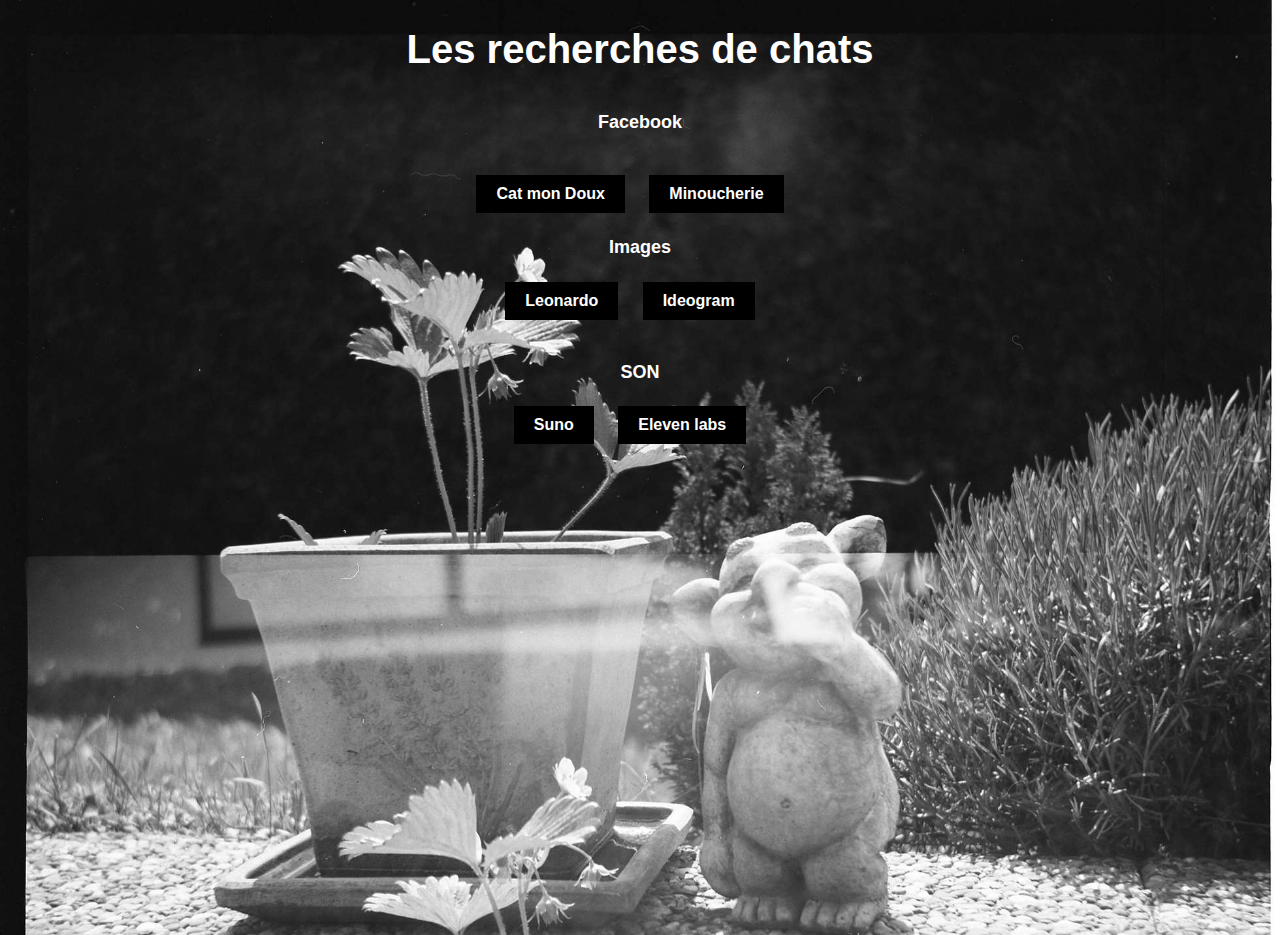
==== chat.html @ b5559a8e "Create chat.html" ====
<!DOCTYPE html>
<html lang="fr">
<head>
  <meta charset="UTF-8">
  <meta name="viewport" content="width=device-width, initial-scale=1.0">
  <title>CHATONS</title>

 <link rel="stylesheet" type="text/css" href="styles.css">

</head>
<body>
 <h1>Les recherches de chats</h1>
 <div class="container">
<h4> Facebook <br> </h4>
<ul class="links">
    <br>

 <li><a href="https://www.facebook.com/CatMonDoux.adoption.chat" target="_blank">Cat mon Doux</a></li>
           <li><a href="https://www.facebook.com/laminoucherie" target="_blank" >Minoucherie</a></li>
</ul>
   
  <h4> Images <br> </h4>
    
  
<ul class="links">
 <li><a href="https://app.leonardo.ai/">Leonardo</a></li>
  <li><a href="https://ideogram.ai/login">Ideogram</a></li>
  <br>  <br>
  
 

</ul>

  <h4> SON <br> </h4>
    
  
<ul class="links">
 <li><a href="https://suno.com/">Suno</a></li>
  <li><a href="https://elevenlabs.io/app/sign-in">Eleven labs</a></li>
  <br>  <br>
  
 

</ul>


  
</body>
</html>
---- styles.css ----
body {
      font-family: Arial, sans-serif;
         color: #ffffff
      margin: 0;
      padding: 0;
      background-image: url('https://ddschutz.github.io/HOME/lomo120-lubitel-003.jpg'); /* Remplacez par votre image de fond */
      background-size: cover;
      background-position: top-center;
      height: 100vh
    }
   .container {
      max-width: 800px;
      margin: 40px auto;
      text-align: center;
    }
   .links {
      list-style: none;
      padding: 0;
      margin: 0;
    }
   .links li {
      display: inline-block;
      margin-right: 20px;
      font-weight: bold;
      color: #ffffff;
        background-color: #000000; /* Couleur de fond noir */
    padding: 10px; /* Ajoute un espace autour du texte */
    }
   .links a {
      text-decoration: none;
     font-weight: bold;
      color: #ffffff;
      transition: color 0.2s ease;
               background-color: #000000; /* Couleur de fond noir */
    padding: 10px; /* Ajoute un espace autour du texte */
    }
   .links a:hover {
      color: #ff2d00;
      font-weight: bold;
    }
   .search {
      width: 50%;
      padding: 10px;
      font-size: 18px;
     margin: 0 auto; /* ceci centre la barre de recherche horizontalement */
      border: none;
      border-radius: 5px;
      box-shadow: 0 0 10px rgba(0, 0, 0, 0.1);
    }
h1 {
  font-family: Comic, sans-serif;
  font-size: 40px;
  color: #ffffff!important;
  font-weight: bold;
  text-align: center;
}
    h4 { font-family: Arial, sans-serif;
  font-size: 18px;
          font-weight: bold;
  text-align: center;
          color: #ffffff;
    }

       .links li1 {
      display: inline-block;
      bottom: 10px;
    left: 20px;
      font-weight: lighter;
      color: #000000;
    }
  </style>
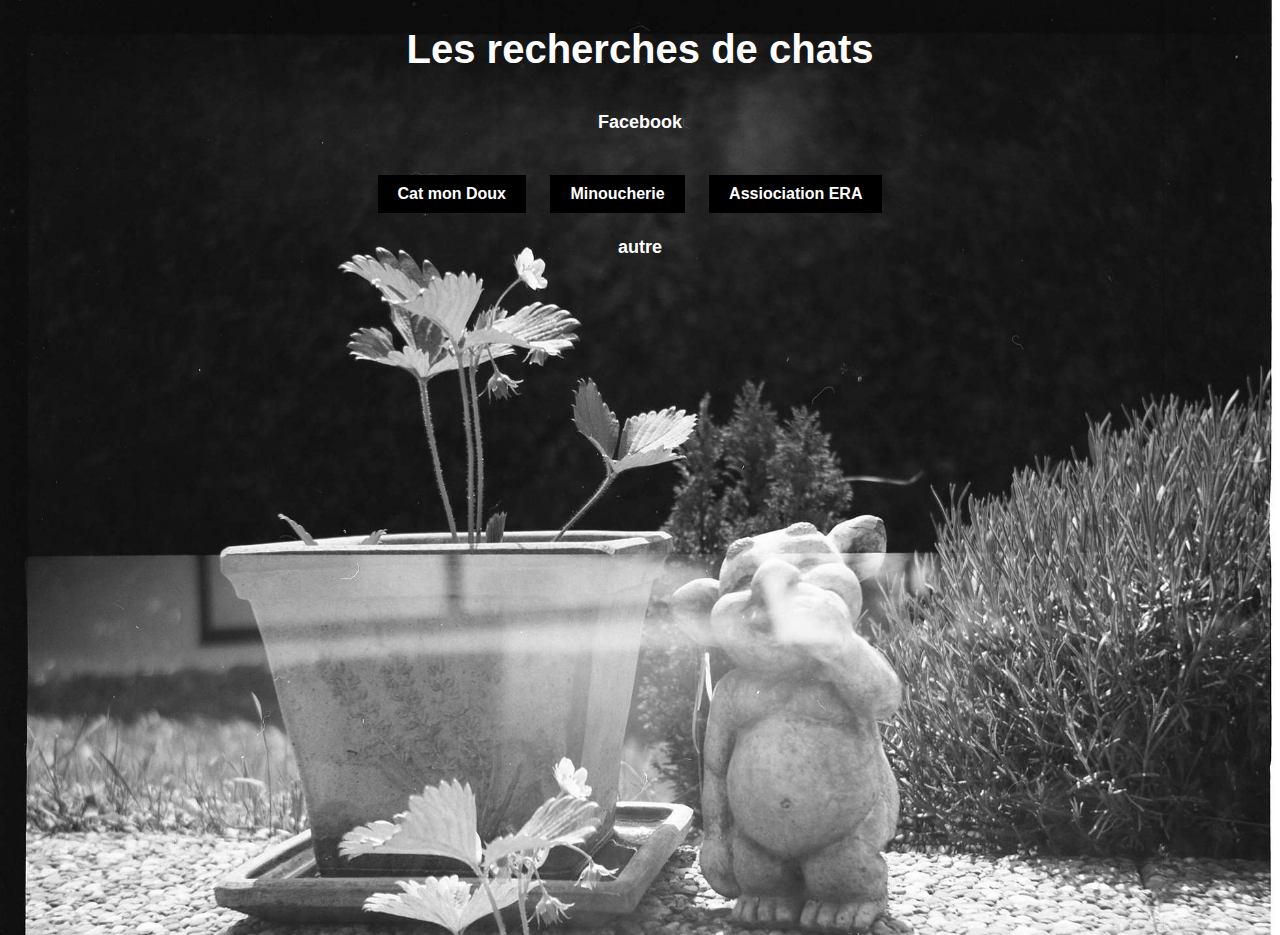
==== commit 17998ac4: "Update chat.html" ====
--- a/chat.html
+++ b/chat.html
@@ -18,31 +18,11 @@
 
  <li><a href="https://www.facebook.com/CatMonDoux.adoption.chat" target="_blank">Cat mon Doux</a></li>
            <li><a href="https://www.facebook.com/laminoucherie" target="_blank" >Minoucherie</a></li>
+  <li><a href="https://www.facebook.com/profile.php?id=61568246214220" target="_blank" >Assiociation ERA</a></li>
 </ul>
    
-  <h4> Images <br> </h4>
-    
+  <h4> autre <br> </h4>
   
-<ul class="links">
- <li><a href="https://app.leonardo.ai/">Leonardo</a></li>
-  <li><a href="https://ideogram.ai/login">Ideogram</a></li>
-  <br>  <br>
-  
- 
-
-</ul>
-
-  <h4> SON <br> </h4>
-    
-  
-<ul class="links">
- <li><a href="https://suno.com/">Suno</a></li>
-  <li><a href="https://elevenlabs.io/app/sign-in">Eleven labs</a></li>
-  <br>  <br>
-  
- 
-
-</ul>
 
 
   
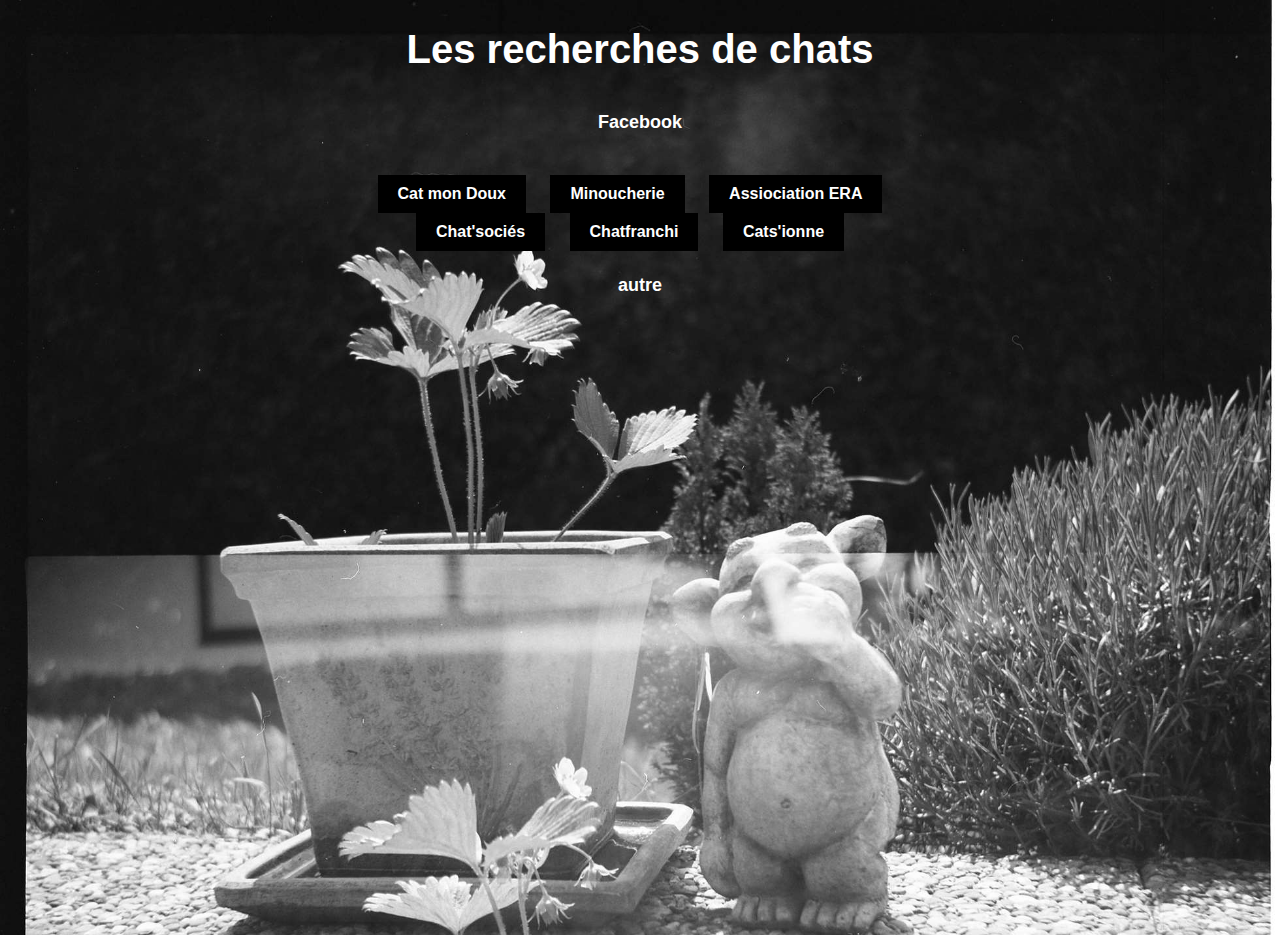
==== commit 32626f6b: "Update chat.html" ====
--- a/chat.html
+++ b/chat.html
@@ -19,6 +19,13 @@
  <li><a href="https://www.facebook.com/CatMonDoux.adoption.chat" target="_blank">Cat mon Doux</a></li>
            <li><a href="https://www.facebook.com/laminoucherie" target="_blank" >Minoucherie</a></li>
   <li><a href="https://www.facebook.com/profile.php?id=61568246214220" target="_blank" >Assiociation ERA</a></li>
+
+<br>
+  <li><a href="https://www.facebook.com/chatssocies" target="_blank" >Chat'sociés</a></li>
+ <li><a href="https://www.facebook.com/chatsfranchis67" target="_blank" >Chatfranchi</a></li>
+ <li><a href="https://www.facebook.com/profile.php?id=100089861650393" target="_blank" >Cats'ionne</a></li>
+
+  
 </ul>
    
   <h4> autre <br> </h4>
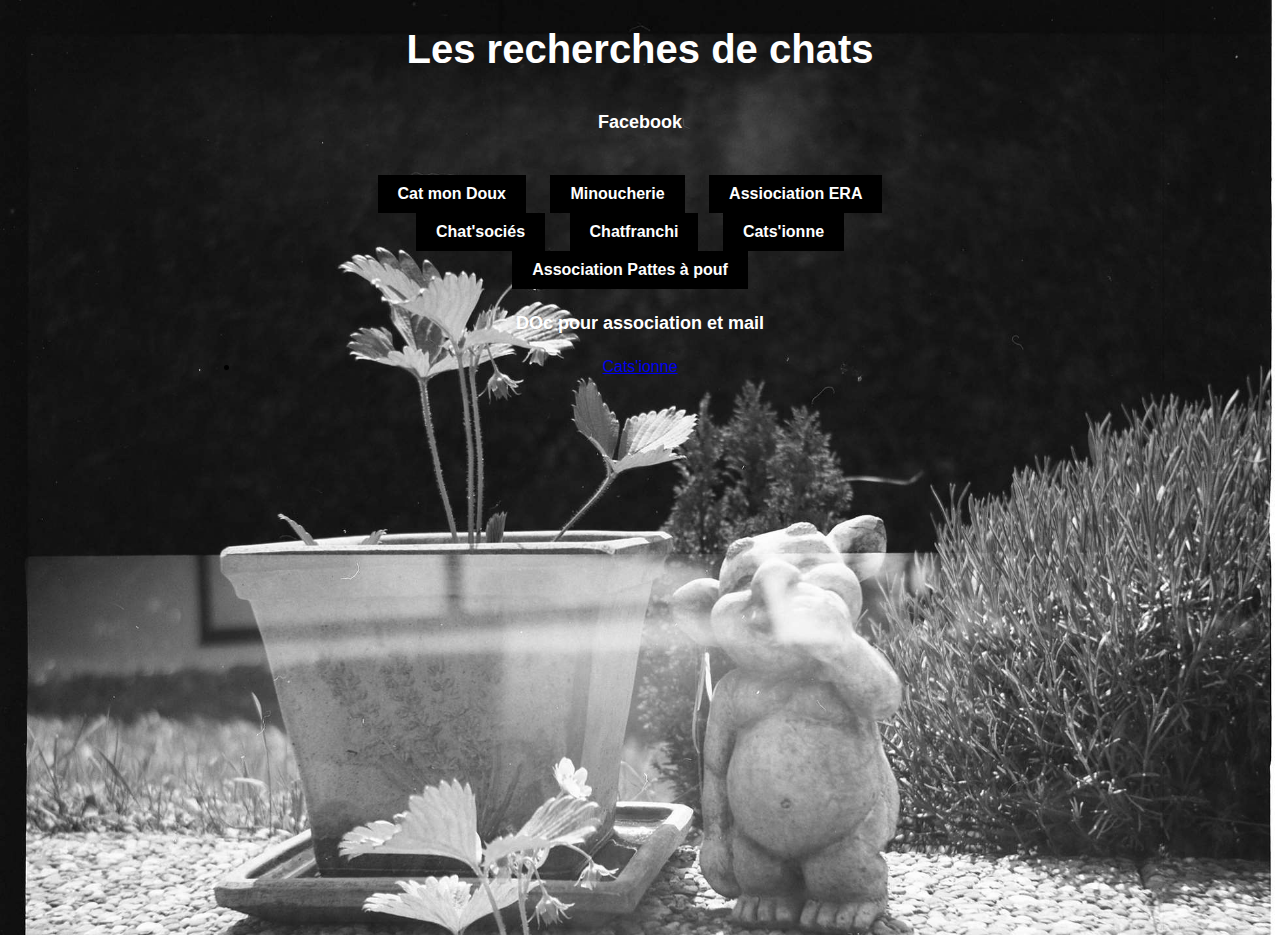
==== commit 0191aafc: "Update chat.html" ====
--- a/chat.html
+++ b/chat.html
@@ -16,22 +16,29 @@
 <ul class="links">
     <br>
 
- <li><a href="https://www.facebook.com/CatMonDoux.adoption.chat" target="_blank">Cat mon Doux</a></li>
-           <li><a href="https://www.facebook.com/laminoucherie" target="_blank" >Minoucherie</a></li>
-  <li><a href="https://www.facebook.com/profile.php?id=61568246214220" target="_blank" >Assiociation ERA</a></li>
+ <li><a href="https://www.facebook.com/CatMonDoux.adoption.chat" target="_blank">Cat mon Doux    </a></li>
+           <li><a href="https://www.facebook.com/laminoucherie" target="_blank" >Minoucherie    </a></li>
+  <li><a href="https://www.facebook.com/profile.php?id=61568246214220" target="_blank" >Assiociation ERA    </a></li>
 
 <br>
   <li><a href="https://www.facebook.com/chatssocies" target="_blank" >Chat'sociés</a></li>
  <li><a href="https://www.facebook.com/chatsfranchis67" target="_blank" >Chatfranchi</a></li>
  <li><a href="https://www.facebook.com/profile.php?id=100089861650393" target="_blank" >Cats'ionne</a></li>
 
+
+<br>
+  <li><a href="https://www.facebook.com/Associationpattesapouf?locale=fr_FR" target="_blank" >Association  Pattes à pouf</a></li>
+
+
   
 </ul>
    
-  <h4> autre <br> </h4>
-  
+  <h4> DOc pour association et mail<br> </h4>
 
 
+    <li><a href="https://docs.google.com/document/d/1kWMQiff352z1dOhbwdQ-fSMImS9pHbtOz-F3fWJTEJs/edit?usp=sharing" target="_blank" >Cats'ionne</a></li>
+
+ 
   
 </body>
 </html>
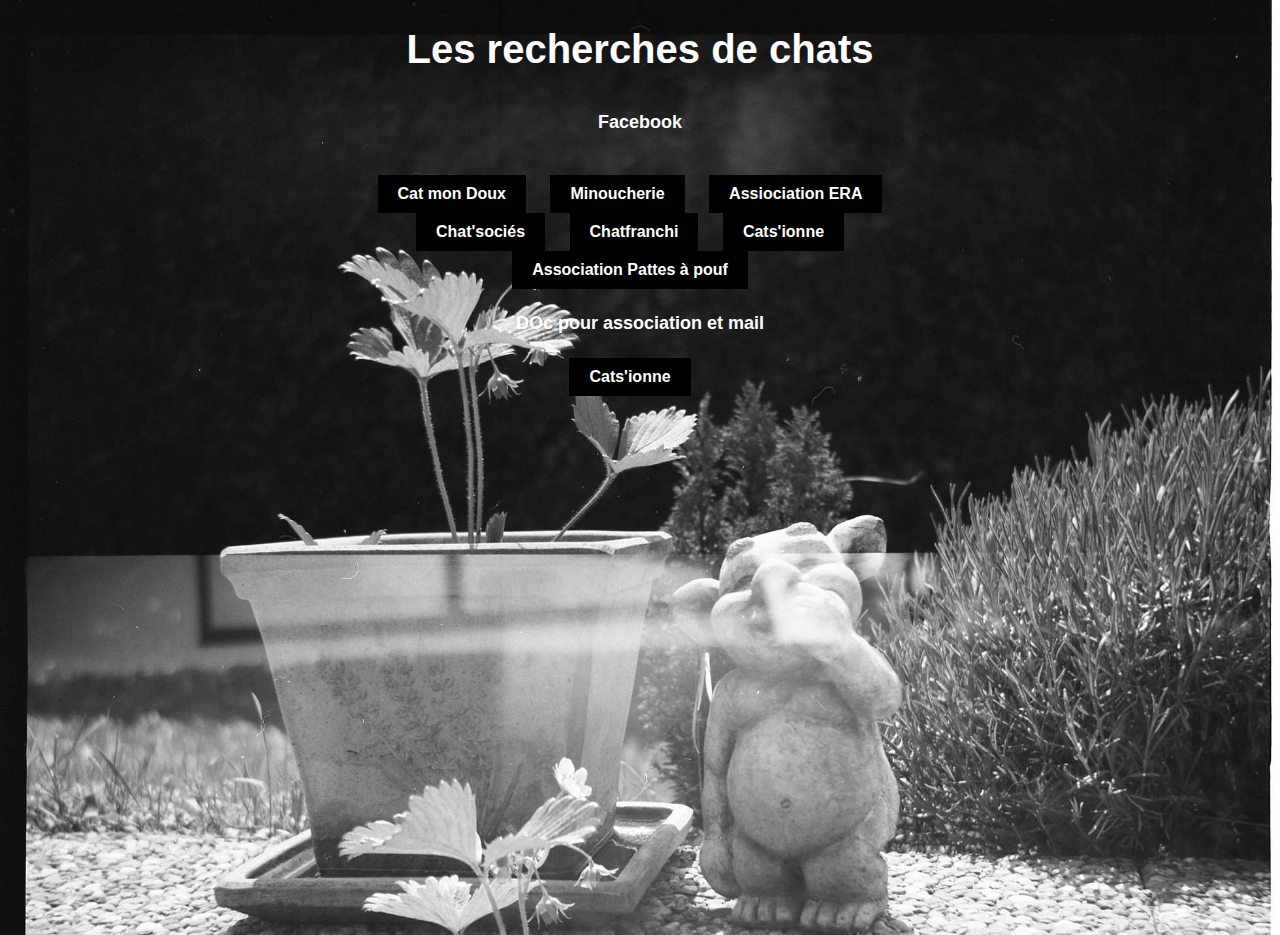
==== commit c5140f74: "Update chat.html" ====
--- a/chat.html
+++ b/chat.html
@@ -34,11 +34,10 @@
 </ul>
    
   <h4> DOc pour association et mail<br> </h4>
-
-
+<ul class="links">
     <li><a href="https://docs.google.com/document/d/1kWMQiff352z1dOhbwdQ-fSMImS9pHbtOz-F3fWJTEJs/edit?usp=sharing" target="_blank" >Cats'ionne</a></li>
 
- 
+ </ul>
   
 </body>
 </html>
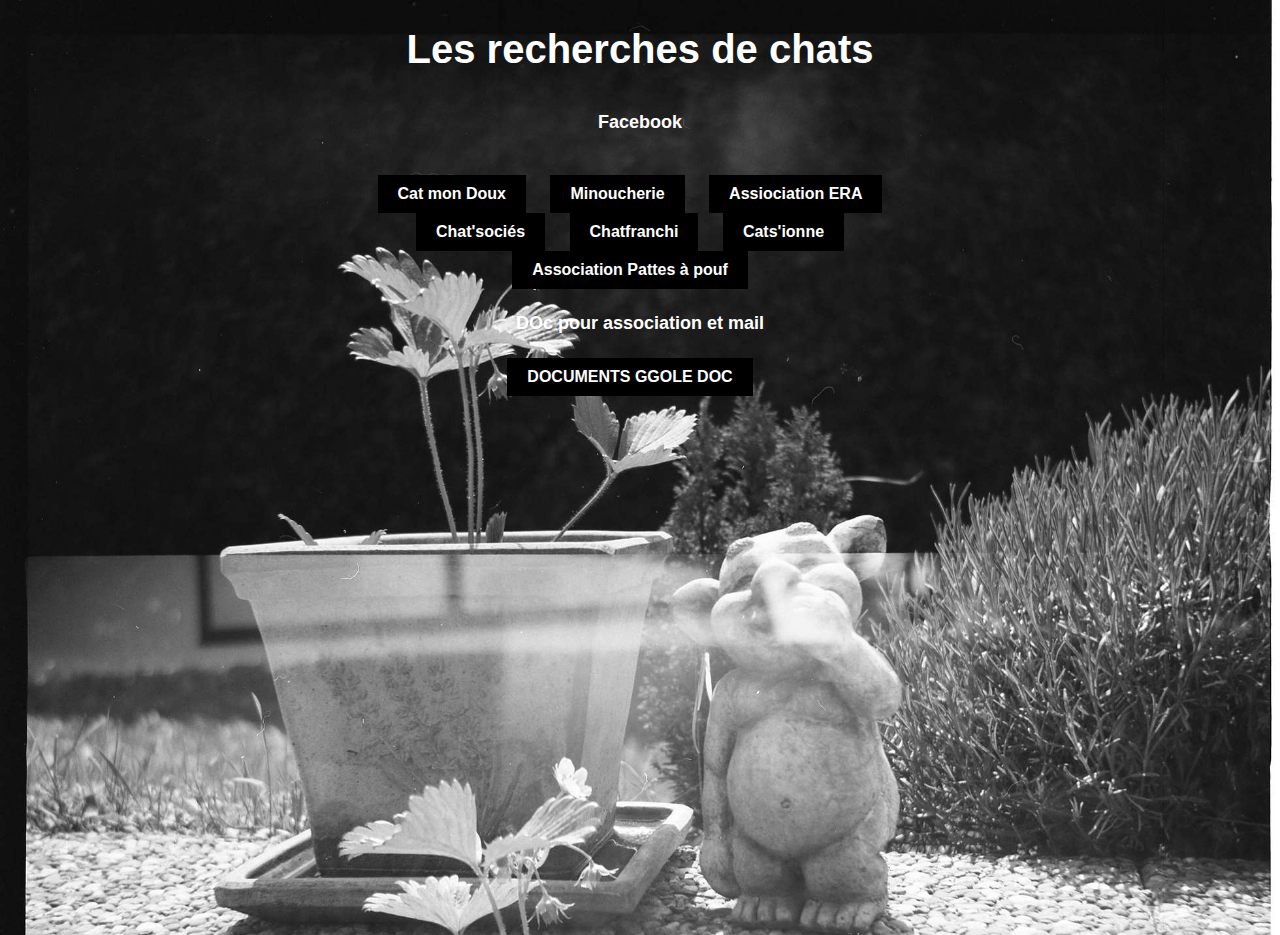
==== commit ae26d7a1: "Update chat.html" ====
--- a/chat.html
+++ b/chat.html
@@ -35,7 +35,7 @@
    
   <h4> DOc pour association et mail<br> </h4>
 <ul class="links">
-    <li><a href="https://docs.google.com/document/d/1kWMQiff352z1dOhbwdQ-fSMImS9pHbtOz-F3fWJTEJs/edit?usp=sharing" target="_blank" >Cats'ionne</a></li>
+    <li><a href="https://docs.google.com/document/d/1kWMQiff352z1dOhbwdQ-fSMImS9pHbtOz-F3fWJTEJs/edit?usp=sharing" target="_blank" >DOCUMENTS GGOLE DOC</a></li>
 
  </ul>
   
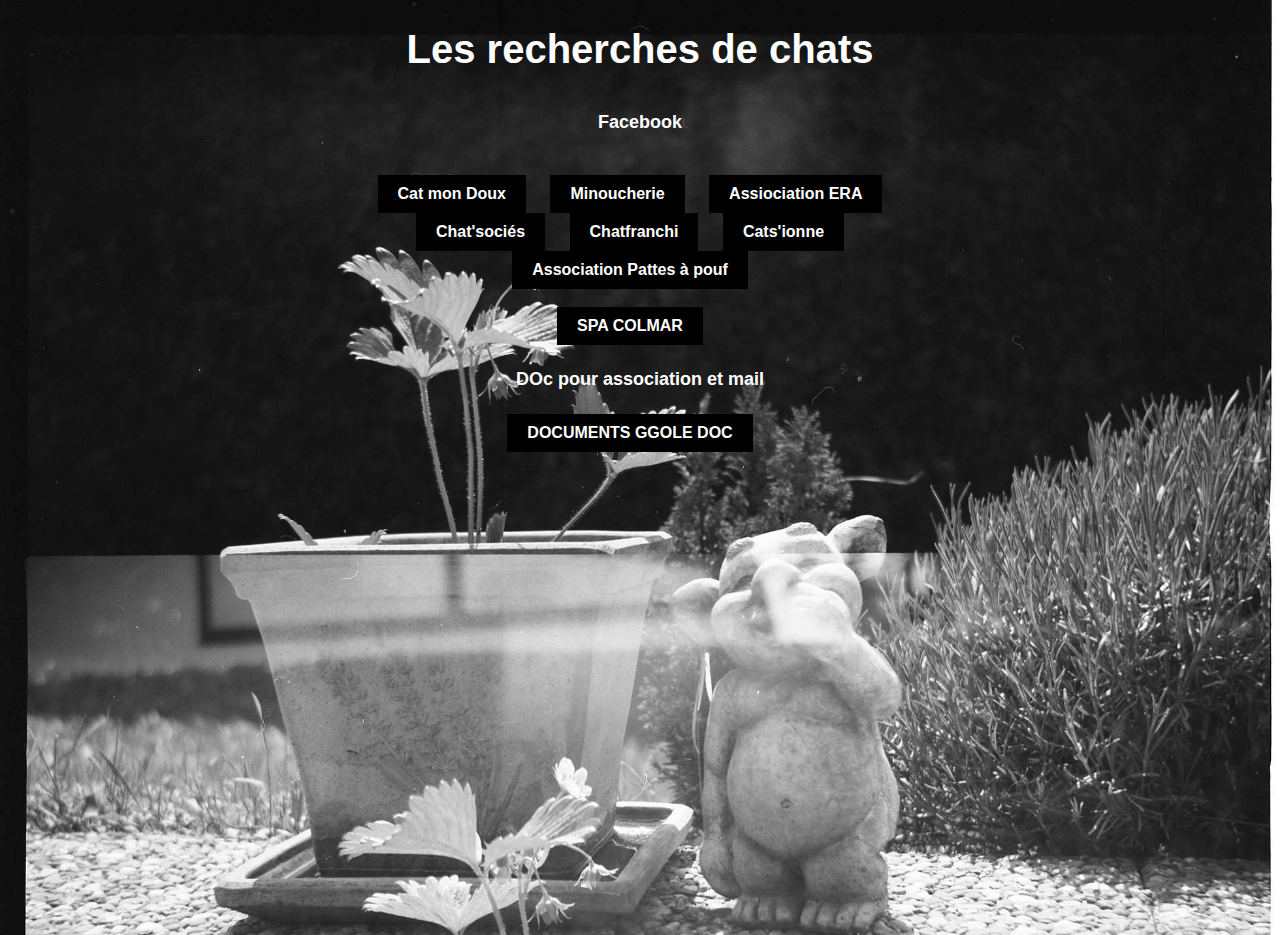
==== commit bac13b4c: "Update chat.html" ====
--- a/chat.html
+++ b/chat.html
@@ -28,7 +28,10 @@
 
 <br>
   <li><a href="https://www.facebook.com/Associationpattesapouf?locale=fr_FR" target="_blank" >Association  Pattes à pouf</a></li>
+<br>
 
+<br>
+  <li><a href="https://chats.spacolmar.fr/chatons" target="_blank" >SPA COLMAR</a></li>
 
   
 </ul>
